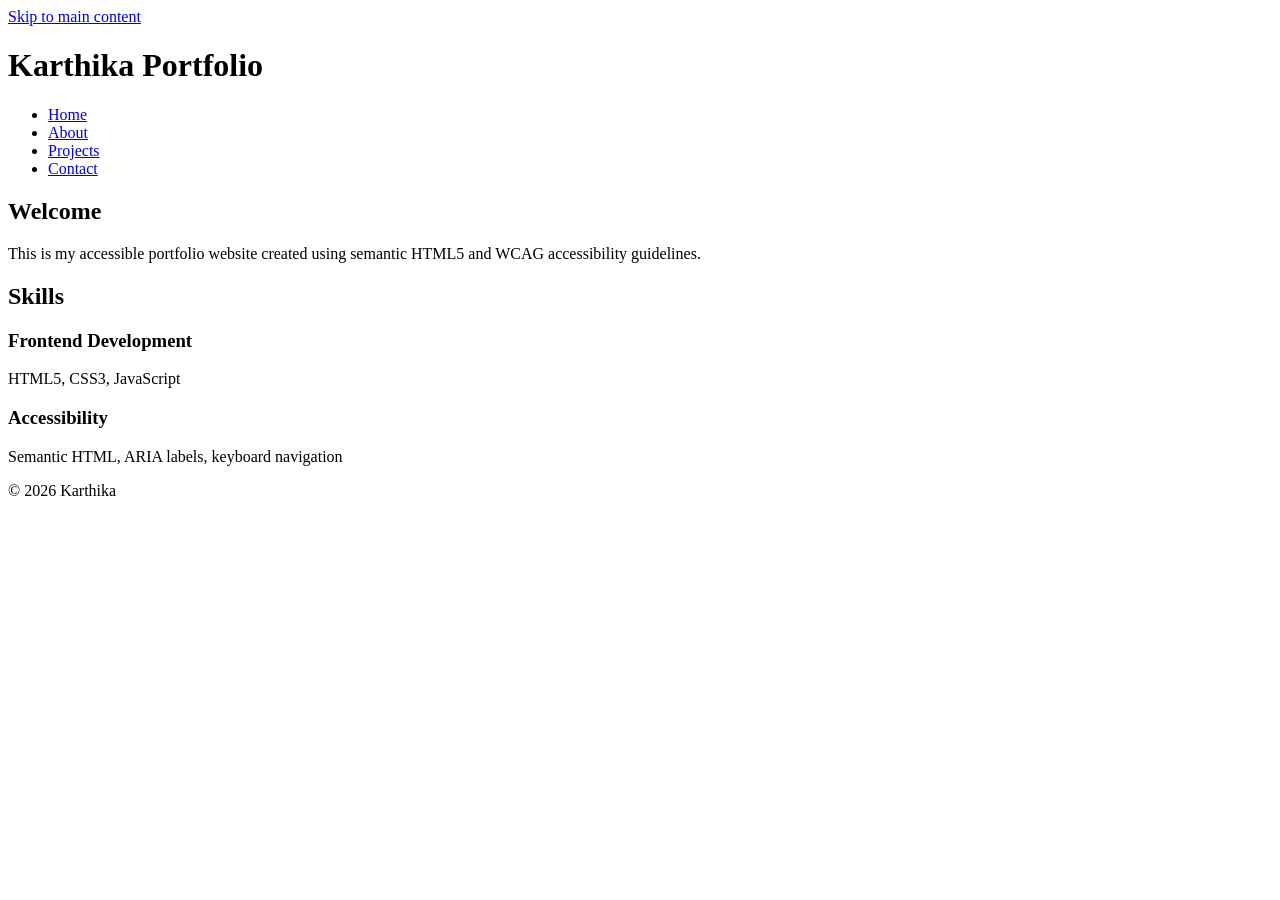
==== index.html @ 28668e78 "Add files via upload" ====
<!DOCTYPE html>
<html lang="en">
<head>
    <meta charset="UTF-8">
    <meta name="viewport" content="width=device-width, initial-scale=1.0">

    <!-- SEO Meta Tags -->
    <meta name="description" content="Accessible personal portfolio website built using semantic HTML5.">
    <meta name="keywords" content="portfolio, HTML5, accessibility, WCAG, semantic website">
    <meta name="author" content="Karthika">

    <title>Karthika Portfolio</title>

    <link rel="stylesheet" href="style.css">
</head>
<body>

<a class="skip-link" href="#main-content">Skip to main content</a>

<header>
    <h1>Karthika Portfolio</h1>

    <nav aria-label="Main Navigation">
        <ul>
            <li><a href="index.html">Home</a></li>
            <li><a href="about.html">About</a></li>
            <li><a href="projects.html">Projects</a></li>
            <li><a href="contact.html">Contact</a></li>
        </ul>
    </nav>
</header>

<main id="main-content">

    <section aria-labelledby="welcome-heading">
        <h2 id="welcome-heading">Welcome</h2>
        <p>
            This is my accessible portfolio website created using semantic HTML5 and WCAG accessibility guidelines.
        </p>
    </section>

    <section aria-labelledby="skills-heading">
        <h2 id="skills-heading">Skills</h2>

        <article>
            <h3>Frontend Development</h3>
            <p>HTML5, CSS3, JavaScript</p>
        </article>

        <article>
            <h3>Accessibility</h3>
            <p>Semantic HTML, ARIA labels, keyboard navigation</p>
        </article>

    </section>

</main>

<footer>
    <p>&copy; 2026 Karthika</p>
</footer>

</body>
</html>
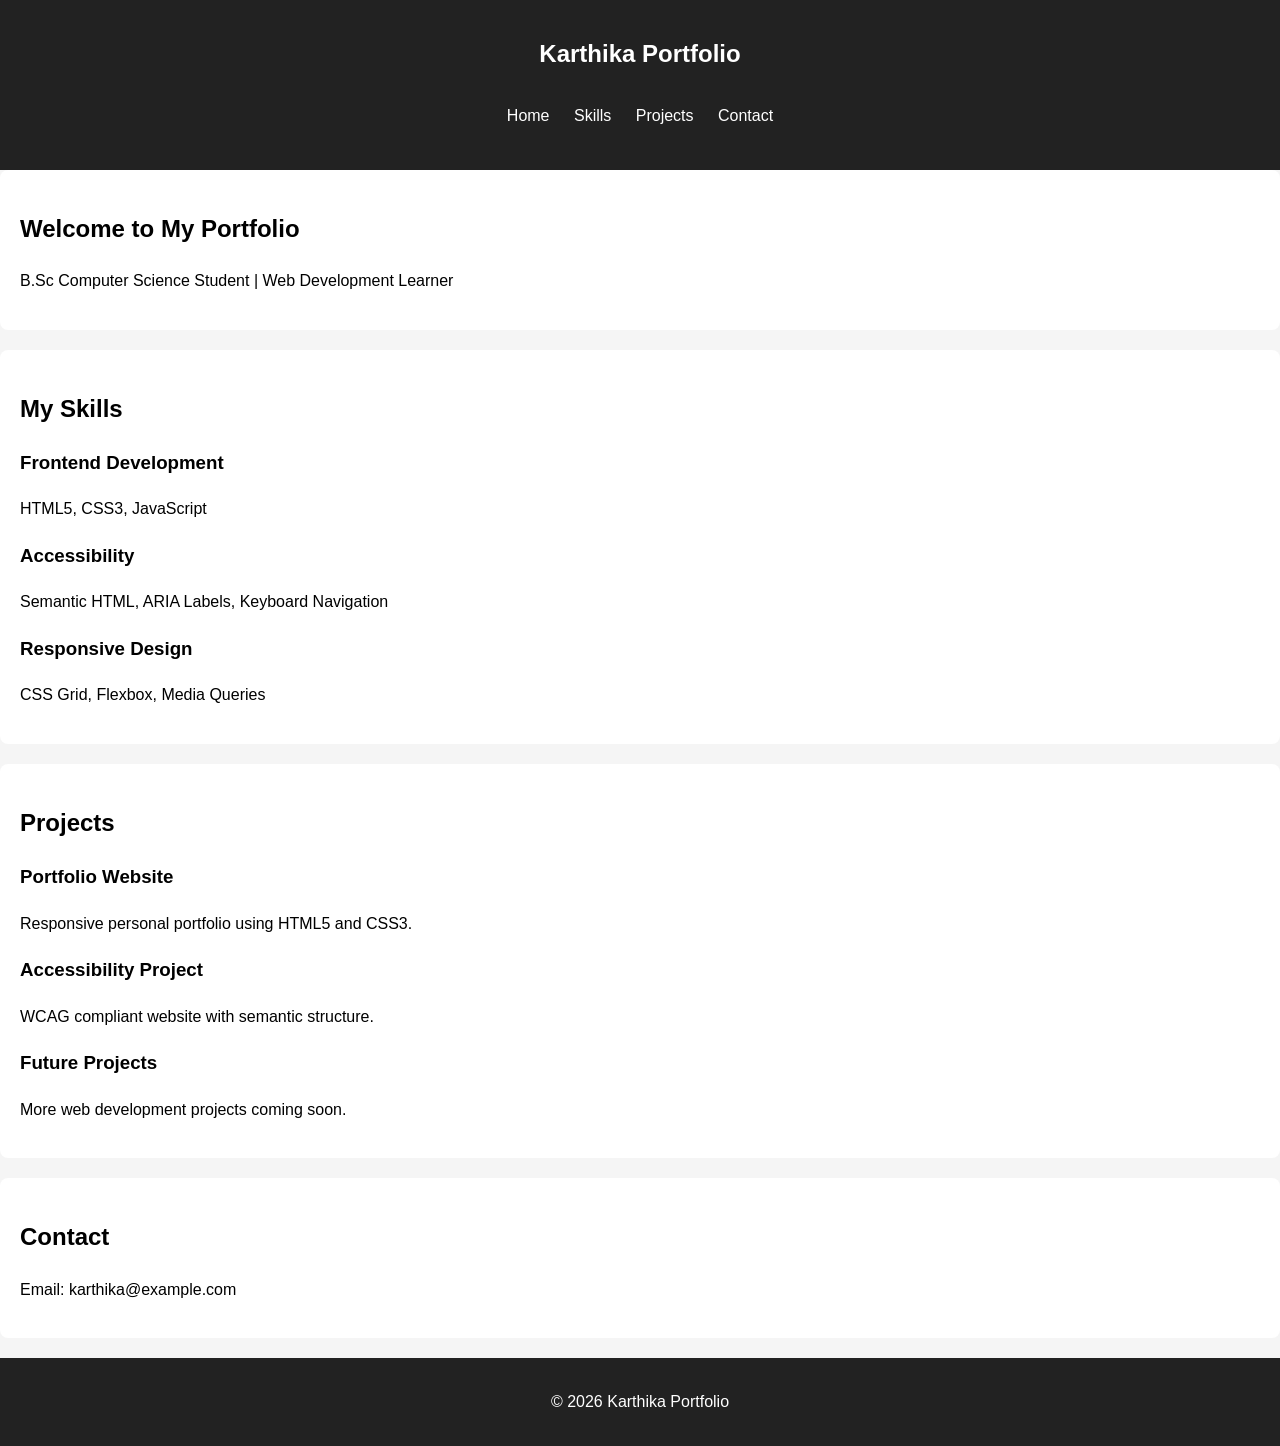
==== commit b2dd486c: "Revise index.html for responsive design and navigation Updated the portfolio website to include resp" ====
--- a/index.html
+++ b/index.html
@@ -1,64 +1,91 @@
 <!DOCTYPE html>
 <html lang="en">
 <head>
-    <meta charset="UTF-8">
-    <meta name="viewport" content="width=device-width, initial-scale=1.0">
+<meta charset="UTF-8">
+<meta name="viewport" content="width=device-width, initial-scale=1.0">
 
-    <!-- SEO Meta Tags -->
-    <meta name="description" content="Accessible personal portfolio website built using semantic HTML5.">
-    <meta name="keywords" content="portfolio, HTML5, accessibility, WCAG, semantic website">
-    <meta name="author" content="Karthika">
+<meta name="description" content="Responsive Portfolio Website">
+<meta name="author" content="Karthika">
 
-    <title>Karthika Portfolio</title>
+<title>Karthika Portfolio</title>
 
-    <link rel="stylesheet" href="style.css">
+<link rel="stylesheet" href="style.css">
 </head>
+
 <body>
 
-<a class="skip-link" href="#main-content">Skip to main content</a>
+<header>
+    <nav>
+        <h1>Karthika Portfolio</h1>
 
-<header>
-    <h1>Karthika Portfolio</h1>
-
-    <nav aria-label="Main Navigation">
         <ul>
-            <li><a href="index.html">Home</a></li>
-            <li><a href="about.html">About</a></li>
-            <li><a href="projects.html">Projects</a></li>
-            <li><a href="contact.html">Contact</a></li>
+            <li><a href="#">Home</a></li>
+            <li><a href="#skills">Skills</a></li>
+            <li><a href="#projects">Projects</a></li>
+            <li><a href="#contact">Contact</a></li>
         </ul>
     </nav>
 </header>
 
-<main id="main-content">
+<section class="hero">
+    <h2>Welcome to My Portfolio</h2>
+    <p>B.Sc Computer Science Student | Web Development Learner</p>
+</section>
 
-    <section aria-labelledby="welcome-heading">
-        <h2 id="welcome-heading">Welcome</h2>
-        <p>
-            This is my accessible portfolio website created using semantic HTML5 and WCAG accessibility guidelines.
-        </p>
-    </section>
+<section id="skills">
+    <h2 class="section-title">My Skills</h2>
 
-    <section aria-labelledby="skills-heading">
-        <h2 id="skills-heading">Skills</h2>
+    <div class="container">
 
-        <article>
+        <article class="card">
             <h3>Frontend Development</h3>
             <p>HTML5, CSS3, JavaScript</p>
         </article>
 
-        <article>
+        <article class="card">
             <h3>Accessibility</h3>
-            <p>Semantic HTML, ARIA labels, keyboard navigation</p>
+            <p>Semantic HTML, ARIA Labels, Keyboard Navigation</p>
         </article>
 
-    </section>
+        <article class="card">
+            <h3>Responsive Design</h3>
+            <p>CSS Grid, Flexbox, Media Queries</p>
+        </article>
 
-</main>
+    </div>
+</section>
+
+<section id="projects">
+    <h2 class="section-title">Projects</h2>
+
+    <div class="container">
+
+        <div class="card">
+            <h3>Portfolio Website</h3>
+            <p>Responsive personal portfolio using HTML5 and CSS3.</p>
+        </div>
+
+        <div class="card">
+            <h3>Accessibility Project</h3>
+            <p>WCAG compliant website with semantic structure.</p>
+        </div>
+
+        <div class="card">
+            <h3>Future Projects</h3>
+            <p>More web development projects coming soon.</p>
+        </div>
+
+    </div>
+</section>
+
+<section id="contact">
+    <h2 class="section-title">Contact</h2>
+    <p>Email: karthika@example.com</p>
+</section>
 
 <footer>
-    <p>&copy; 2026 Karthika</p>
+    <p>&copy; 2026 Karthika Portfolio</p>
 </footer>
 
 </body>
-</html>+</html>
--- a/style.css
+++ b/style.css
@@ -0,0 +1,79 @@
+body {
+    font-family: Arial, sans-serif;
+    margin: 0;
+    padding: 0;
+    line-height: 1.6;
+    background-color: #f5f5f5;
+}
+
+header,
+footer {
+    background-color: #222;
+    color: white;
+    text-align: center;
+    padding: 15px;
+}
+
+nav ul {
+    list-style: none;
+    padding: 0;
+}
+
+nav ul li {
+    display: inline-block;
+    margin: 10px;
+}
+
+nav a {
+    color: white;
+    text-decoration: none;
+}
+
+nav a:focus,
+button:focus,
+input:focus,
+textarea:focus {
+    outline: 3px solid blue;
+}
+
+main {
+    padding: 20px;
+}
+
+section {
+    background-color: white;
+    padding: 20px;
+    margin-bottom: 20px;
+    border-radius: 8px;
+}
+
+form {
+    display: flex;
+    flex-direction: column;
+    max-width: 400px;
+}
+
+input,
+textarea,
+button {
+    margin-bottom: 15px;
+    padding: 10px;
+    font-size: 16px;
+}
+
+button {
+    cursor: pointer;
+}
+
+.skip-link {
+    position: absolute;
+    left: -999px;
+}
+
+.skip-link:focus {
+    left: 10px;
+    top: 10px;
+    background: white;
+    color: black;
+    padding: 10px;
+}
